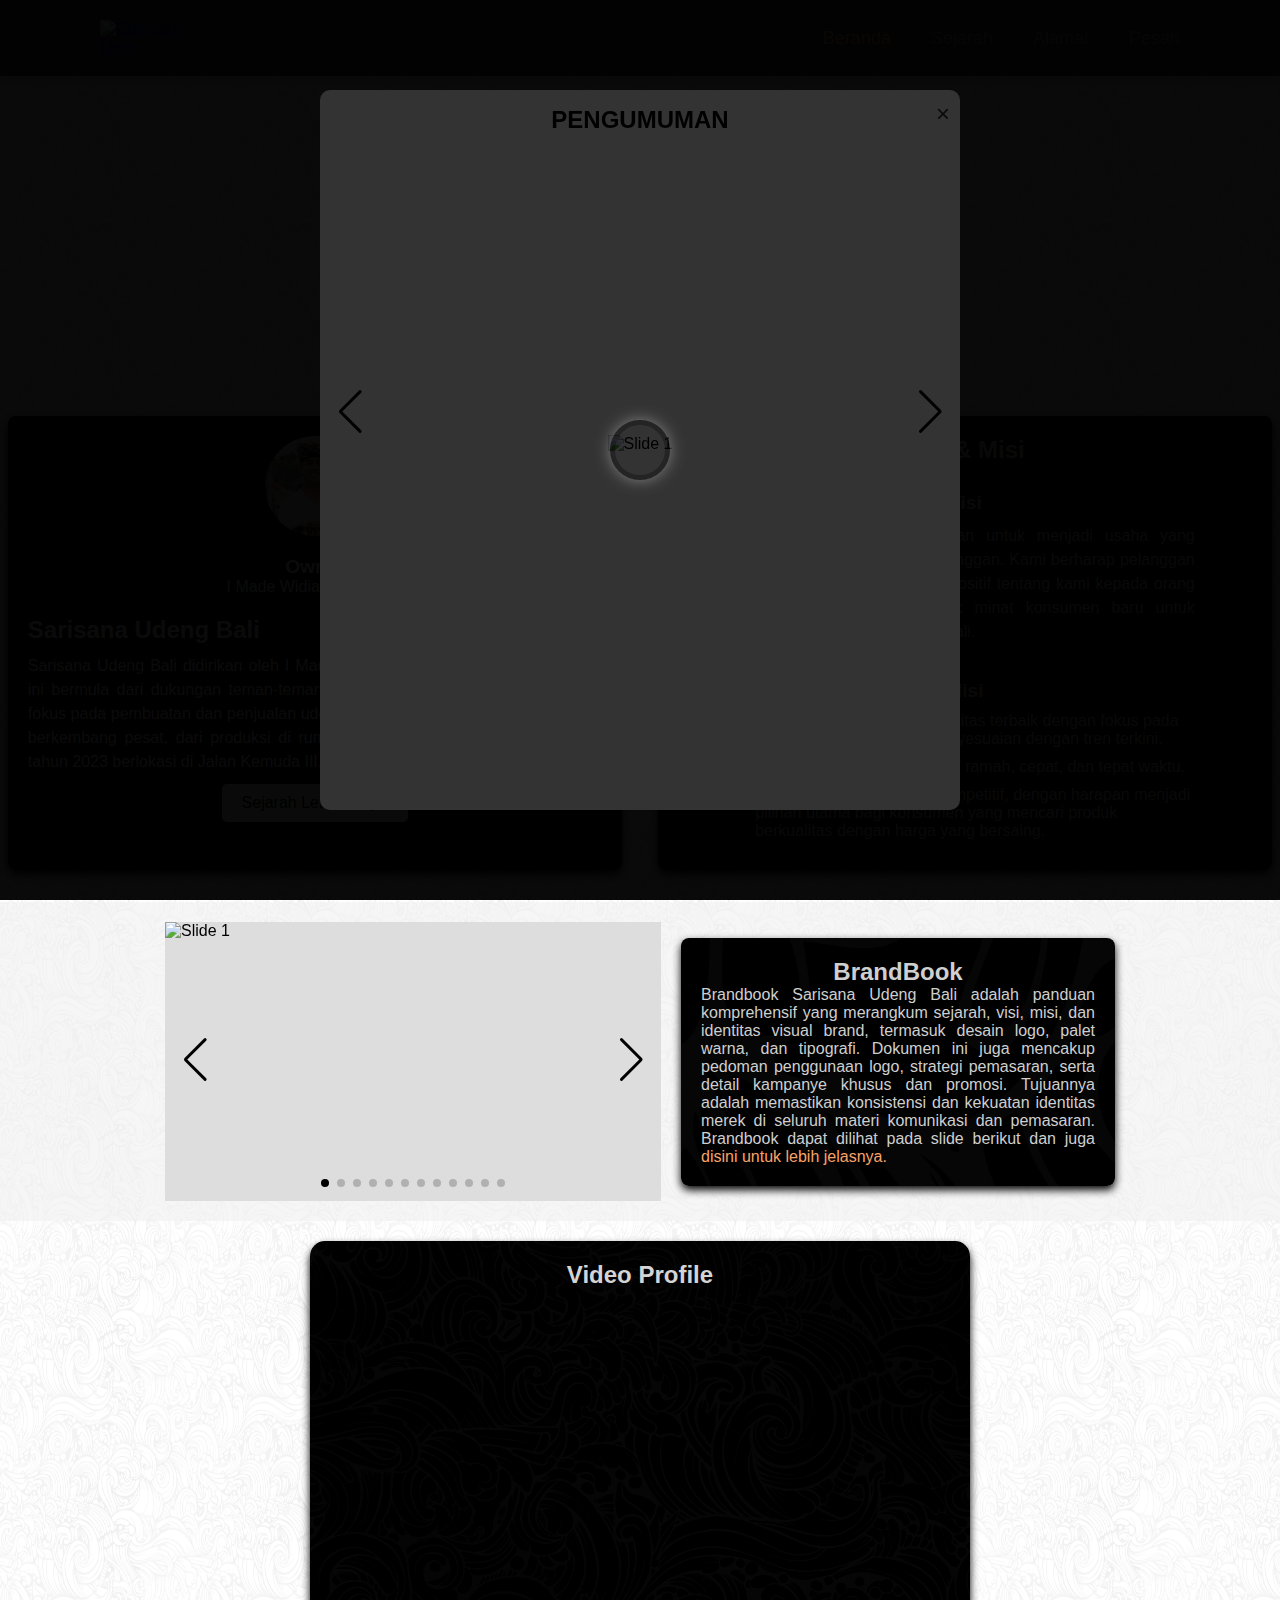
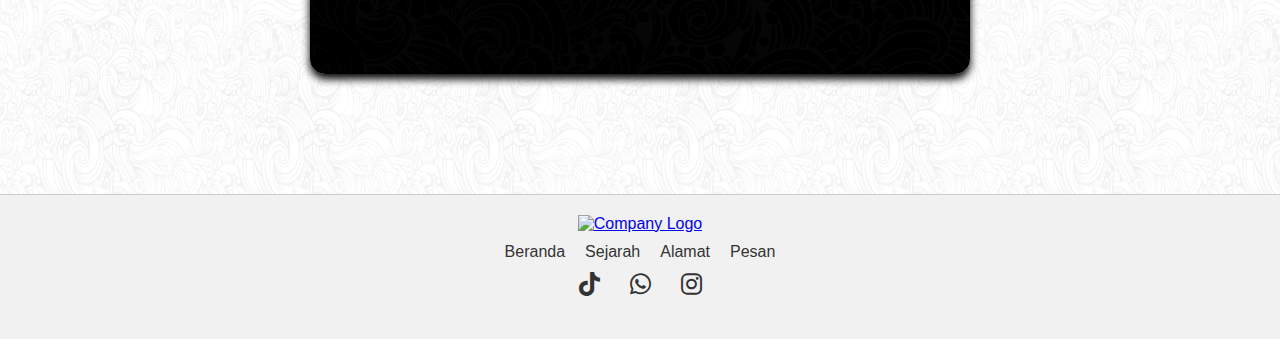
==== index.html @ 7d9cf790 "Add files via upload" ====
<!DOCTYPE html>
<html>
<head>
    <meta name="viewport" content="width=device-width, initial-scale=1">
    <link rel="stylesheet" href="https://unpkg.com/swiper/swiper-bundle.min.css">
    <link rel="stylesheet" href="https://cdnjs.cloudflare.com/ajax/libs/font-awesome/6.0.0-beta3/css/all.min.css">
    <link rel="stylesheet" href="asset/index.css">
    <link rel="preconnect" href="https://fonts.googleapis.com">
    <link rel="preconnect" href="https://fonts.gstatic.com" crossorigin>
    <link rel="icon" type="image/x-icon" href="asset/Logo Bulet Kecil.png">
    <title>Sarisana Udeng Bali</title>
</head>
<body>
    <!-- loading -->
    <div id="loading-overlay">
        <div class="loader"></div>
    </div>
    <!-- loading -->

    <!-- WhatsApp Popup -->
    <div id="whatsapp-popup" class="whatsapp-popup">
        <a href="https://wa.me/+6285179590346" target="_blank" class="whatsapp-popup-icon">
            <i class="fab fa-whatsapp"></i>
        </a>
    </div>
    <!-- WhatsApp Popup -->

    <!-- popup -->
    <div id="popup" class="popup">
        <div class="popup-content">
            <span class="popup-close">&times;</span>
            <div class="popup-slider swiper-container">
                <h2>PENGUMUMAN</h2>
                <div class="swiper-wrapper">
                    <div class="popup-swiper-slide swiper-slide"><img src="asset/Poster/1.png" alt="Slide 1"></div>
                    <div class="popup-swiper-slide swiper-slide">
                        <a href="https://drive.google.com/drive/folders/1d1EPyec3QUOYUrsuvZHofyyMhyWS-0Mm?usp=sharing" target="_blank">
                            <img src="asset/Poster/2.png" alt="Slide 2">
                        </a>
                    </div>
                    <div class="popup-swiper-slide swiper-slide"><img src="asset/Poster/3.png" alt="Slide 3"></div>
                </div>
                <div class="swiper-button-next"></div>
                <div class="swiper-button-prev"></div>
            </div>
        </div>
    </div>
    <!-- popup -->

    <!-- Navbar -->
    <header class="header">
        <button class="menu-toggle" id="menu-toggle">&#9776;</button>
        <a href="index.html" class="logo">
            <img src="asset/Header/Logo Bulet Kecil.png" alt="Company Logo">
        </a>
        <nav class="Navbar" id="navbar">
            <a href="index.html" class="highlighted">Beranda</a>
            <a href="Sejarah.html">Sejarah</a>
            <a href="Alamat.html" >Alamat</a>
            <a href="Pemesanan.html" >Pesan</a>
        </nav>
    </header>
    <!-- Navbar -->

    <!-- Welcome Video -->
    <div id="NaiK">
        <video autoplay loop muted plays-inline>
            <source src="asset/Header/Vidio Beranda.mp4" type="video/mp4">
        </video>
    </div>
    <!-- Welcome Video -->

    <!-- Sejarah & Visi Misi -->
    <section class="owner">
        <div id="aboutus" class="aboutus">
            <img src="asset/OPONG.png" alt="Avatar" class="aboutusimage">
            <div class="aboutustext">
                <h2>Owner</h2>
                <p>I Made Widiarsana, S.Pd</p>
            </div>
    
            <div class="aboutuscontent">
                <h2>Sarisana Udeng Bali</h2>
                <p>Sarisana Udeng Bali didirikan oleh I Made Widiarsana pada akhir 2019. Usaha ini bermula dari dukungan teman-teman dan modal awal dari ibunya, dengan fokus pada pembuatan dan penjualan udeng Bali. Sejak itu, Sarisana Udeng Bali berkembang pesat, dari produksi di rumah hingga mendirikan toko fisik pada tahun 2023 berlokasi di Jalan Kemuda III, Denpasar, Bali.</p>
                <div class="button-container">
                    <a href="Sejarah.html" class="button">Sejarah Lebih Lanjut</a>
                </div>
            </div>
        </div>
    
        <div id="visimisi" class="visimisi">
            <div class="visimisicontent">
                <h2>Visi & Misi</h2>
                <br>
                <h1>Visi</h1>
                <p>Sarisana Udeng Bali bertujuan untuk menjadi usaha yang mengutamakan kepuasan pelanggan. Kami berharap pelanggan akan menyebarkan informasi positif tentang kami kepada orang lain, sehingga dapat menarik minat konsumen baru untuk berPesan di Sarisana Udeng Bali.</p>
                <br>
                <br>
                <h1>Misi</h1>
                <ol>
                    <li>Menyediakan produk berkualitas terbaik dengan fokus pada kerapian, kekuatan, dan penyesuaian dengan tren terkini.</li>
                    <li>Memberikan pelayanan yang ramah, cepat, dan tepat waktu.</li>
                    <li>Menawarkan harga yang kompetitif, dengan harapan menjadi pilihan utama bagi konsumen yang mencari produk berkualitas dengan harga yang bersaing.</li>
                </ol>
            </div>
        </div>
    </section>
    <!-- Sejarah & Visi Misi -->

        <!-- Main Slide -->
        <div class="main-slide-container">

            <div class="main-slide">
                <div class="swiper-container main-swiper">
                    <div class="swiper-wrapper">
                        <div class="swiper-slide"><img src="asset/Brandbook/1.png" alt="Slide 1"></div>
                        <div class="swiper-slide"><img src="asset/Brandbook/2.png" alt="Slide 2"></div>
                        <div class="swiper-slide"><img src="asset/Brandbook/3.png" alt="Slide 3"></div>
                        <div class="swiper-slide"><img src="asset/Brandbook/4.png" alt="Slide 4"></div>
                        <div class="swiper-slide"><img src="asset/Brandbook/5.png" alt="Slide 5"></div>
                        <div class="swiper-slide"><img src="asset/Brandbook/6.png" alt="Slide 6"></div>
                        <div class="swiper-slide"><img src="asset/Brandbook/7.png" alt="Slide 7"></div>
                        <div class="swiper-slide"><img src="asset/Brandbook/8.png" alt="Slide 8"></div>
                        <div class="swiper-slide"><img src="asset/Brandbook/9.png" alt="Slide 9"></div>
                        <div class="swiper-slide"><img src="asset/Brandbook/10.png" alt="Slide 10"></div>
                        <div class="swiper-slide"><img src="asset/Brandbook/11.png" alt="Slide 11"></div>
                        <div class="swiper-slide"><img src="asset/Brandbook/12.png" alt="Slide 12"></div>
                    </div>
                    <div class="swiper-pagination"></div>
                    <div class="swiper-button-next"></div>
                    <div class="swiper-button-prev"></div>
                </div>
            </div>
            <div class="main-slide-info">
                <h2>BrandBook</h2>
                <p>Brandbook Sarisana Udeng Bali adalah panduan komprehensif yang merangkum sejarah, visi, misi, dan identitas visual brand, termasuk desain logo, palet warna, dan tipografi. Dokumen ini juga mencakup pedoman penggunaan logo, strategi pemasaran, serta detail kampanye khusus dan promosi. Tujuannya adalah memastikan konsistensi dan kekuatan identitas merek di seluruh materi komunikasi dan pemasaran.
                    Brandbook dapat dilihat pada slide berikut dan juga <a href="https://drive.google.com/file/d/13v5qn6UEZnp_ku4HlcvQti5y9NjSwgQj/view?usp=sharing">disini untuk lebih jelasnya.</a>
                </p>
            </div>
        </div>
        <!-- Main Slide -->

        <!-- Company Profile -->
        <section class="Cinema">
            <div id="cinema" class="cinema">
                <h2>Video Profile</h2>
                <div class="video-container">
                    <iframe class="Youtube" src="https://www.youtube.com/embed/a6RSxDbFDKI"frameborder="0" allowfullscreen></iframe>
                </div>
            </div>
        </section>
        <!-- Company Profile -->

  <!-- footer -->
  <footer>
    <div class="footer-section logo-section">
        <a href="Game.html">
            <img src="asset/Header/Logo Bulet Kecil.png" alt="Company Logo" class="logo">
        </a> 
    </div>
    <div class="footer-section nav-section">
        <nav>
            <ul>
                <li><a href="index.html" class="highlighted">Beranda</a></li>
                <li><a href="Sejarah.html">Sejarah</a></li>
                <li><a href="Alamat.html">Alamat</a></li>
                <li><a href="Pemesanan.html">Pesan</a></li>
            </ul>
        </nav>
    </div>
    <div class="footer-section social-media-section">
        <a href="https://www.tiktok.com/@madewcfmo7n?_t=8pFHoxcq2Ex&_r=1" target="_blank" class="social-icon">
            <i class="fab fa-tiktok"></i>
          </a>
          <a href="https://wa.me/+6285179590346" target="_blank" class="social-icon">
              <i class="fab fa-whatsapp"></i>
          </a>
          <a href="https://www.instagram.com/sarisana_udengbali/" target="_blank" class="social-icon">
              <i class="fab fa-instagram"></i>
        </a>
    </div>
  <!-- footer -->
   
    <script src="https://unpkg.com/swiper/swiper-bundle.min.js"></script>
    <script src="asset/index.js"></script>
</body>
---- asset/index.css ----
* {
    margin: 0;
    padding: 0;
    box-sizing: border-box;
}

body {
    min-height: 100vh;
    background: url('back.png') repeat;
    background-size: 200px 200px;
    background-position: center;
    font-family: 'Roboto', sans-serif;
}

/* loading */
#loading-overlay {
    position: fixed;
    top: 0;
    left: 0;
    width: 100%;
    height: 100%;
    background-color: rgba(0, 0, 0, 0.8); 
    display: flex;
    justify-content: center;
    align-items: center;
    z-index: 9999;
}

.loader {
    border: 5px solid rgba(0, 0, 0, 0.3); 
    border-radius: 50%;
    width: 60px; 
    height: 60px; 
    animation: spin 1s linear infinite;
    box-shadow: 0 0 15px rgba(207, 207, 207, 0.5); 
}

@keyframes spin {
    0% { 
        transform: rotate(0deg);
        border-top-color: #ffffff; 
    }
    50% { 
        border-top-color: #f9a368;
    }
    100% { 
        transform: rotate(360deg);
        border-top-color: #ffffff; 
    }
}

@keyframes fadeIn {
    0%, 100% { opacity: 0.8; }
    50% { opacity: 1; }
}

body.loaded #loading-overlay {
    display: none;
}
/* loading */
  
/* popup */
.popup {
    display: none;
    position: fixed;
    top: 0;
    left: 0;
    width: 100%;
    height: 100%;
    background-color: rgba(0, 0, 0, 0.8);
    align-items: center;
    justify-content: center;
    z-index: 11;
}

.popup-content {
    position: relative;
    width: 100%;
    max-width: 40rem;
    height: 80%;
    background: #fff;
    border-radius: 10px;
    overflow: hidden;
    display: flex;
    flex-direction: column;
    align-items: center;
}

.popup-slider {
    position: relative;
    width: 100%;
    height: 90%;
    display: flex;
    flex-direction: column;
    align-items: center;
}

.popup-slider h2 {
    margin: 0;
    padding: 1rem;
    width: 100%;
    text-align: center;
}

.popup-swiper-slide {
    display: flex;
    align-items: center;
    justify-content: center;
    height: 100%;
}

.popup-swiper-slide img {
    max-width: 100%;
    max-height: 100%;
    object-fit: contain;
}

.popup-swiper-slide a {
    display: flex;
    max-width: 100%;
    max-height: 100%;
}

/* POPUP Swiper Button Styles */
.swiper-button-next,
.swiper-button-prev {
    border-radius: 50%;
    width: 40px;
    height: 40px;
    display: flex;
    align-items: center;
    justify-content: center;
    font-size: 20px;
    position: absolute;
    top: 50%;
    transform: translateY(-0%);
    z-index: 10;
    color: #000000;
    background-color: rgba(255, 255, 255, 0);
    transition: background-color 0.3s ease, color 0.3s ease;
}

.swiper-button-next:hover,
.swiper-button-prev:hover {
    color: #f9a368; 
}

.swiper-button-next {
    right: 10px;
}

.swiper-button-prev {
    left: 10px;
}

/* Tanda Silang*/
.popup-close {
    position: absolute;
    top: 10px;
    right: 10px;
    font-size: 24px;
    color: #333;
    cursor: pointer;
    z-index: 12;
}

.popup-close:hover {
    color:#f9a368;
}
/* popup */

/* Navbar */
.header {
    position: fixed;
    top: 0;
    left: 0;
    width: 100%;
    padding: 20px 100px;
    background: rgba(0, 0, 0, 0.8);
    box-shadow: 0 4px 8px rgba(0, 0, 0, 0.2);
    backdrop-filter: blur(10px);
    display: flex;
    justify-content: space-between;
    align-items: center;
    z-index: 10;
    transition: background-color 0.3s ease, box-shadow 0.3s ease;
}

.logo img {
    height: 50px;
    width: 50px;
}

.header .logo {
    order: 1;
}

.menu-toggle {
    display: none;
    font-size: 24px;
    background: none;
    border: none;
    color: white;
    cursor: pointer;
    order: 2;
}

.Navbar {
    display: flex;
    align-items: center;
    order: 3;
}

.Navbar a {
    position: relative;
    font-size: 18px;
    color: rgb(145, 145, 145);
    font-weight: 500;
    text-decoration: none;
    margin-left: 40px;
    transition: 0.3s;
}

.Navbar a:hover {
    color: #f9a368;
}

.Navbar a.highlighted {
    color: #f9a368;
}

.Navbar a::before {
    content: '';
    position: absolute;
    top: 100%;
    left: 0;
    width: 0;
    height: 2px;
    background-color:rgb(145, 145, 145);
    transition: 0.3s;
}

.Navbar a:hover::before {
    width: 100%;
    height: 2px;
    background-color: #f9a368;
}

/* Media Querry Header */
@media (max-width: 768px) {
    .header {
        padding: 20px;
    }

    .Navbar {
        display: none;
        position: absolute;
        top: 100%;
        right: 0;
        background: rgba(0, 0, 0, 0.9);
        flex-direction: column;
        width: 200px;
        box-shadow: 0 4px 8px rgba(0, 0, 0, 0.2);
        z-index: 101;
    }

    .Navbar.active {
        display: flex;
    }

    .Navbar a {
        margin: 15px;
        color: #fff;
    }

    .menu-toggle {
        display: block;
    }
}
/* End Header */

/* Welcome Video? */
#NaiK {
    position: relative;
    padding-top: 30%; 
    height: 0; 
    overflow: hidden;
    max-width: 100%; 
    margin: auto; 
}

#NaiK video {
    position: absolute;
    top: 0;
    left: 0;
    width: 100%;
    height: 100%;
    object-fit: cover; /* Biar pas horizontal */
}

@media (max-width: 768px) {
    #NaiK {
        padding-top: 70%;
    }
}

/* aboutus & about us*/
.owner {
    display: flex;
    justify-content: space-between; 
    gap: 20px; 
    flex-wrap: wrap; 
    width: 100%; 
    margin-top: 2rem;
    margin-bottom: 2rem;
}

/* aboutus */
.aboutus {
    max-width: 900px;
    width: 100%;
    display: flex;
    flex-direction: column;
    align-items: center;
    text-align: center;
    gap: 20px;
    background: url(Black\ back.png);
    border-radius: 8px;
    padding: 20px;
    box-shadow: 0 4px 8px rgba(0, 0, 0, 0.993);
    margin: 0 auto;
    flex: 1; 
    max-width: 48%;
}

.aboutusimage {
    max-width: 100px;
    height: auto;
    border-radius: 50%;
}

.aboutustext p {
    color: #ffffff;
    font-size: 1rem;
}

.aboutustext h2 {
    color: #ffffff;
    font-size: 1.2rem;
    font-weight: bold;
}

.aboutuscontent {
    color: #ffffff;
    max-width: 100%;
    margin: 0 auto;
    text-align: left;
}

.aboutuscontent h2 {
    font-size: 1.5rem;
    margin-bottom: 10px;
}

.aboutuscontent p {
    color: #ffffff;
    text-align: justify;
    font-size: 1rem;
    line-height: 1.5;
}

.button-container {
    text-align: center;
}

.button {
    display: inline-block;
    padding: 10px 20px;
    margin-top: 10px;
    background-color: #ffffff;
    color: rgb(0, 0, 0);
    text-decoration: none;
    border-radius: 5px;
    font-size: 1rem;
    transition: background-color 0.3s ease, color 0.3s ease;
}

.button:hover {
    background-color: #fcbf84;
    color: #000000; 
}

/* visimisi */
.visimisi {
    max-width: 900px;
    width: 100%;
    display: flex;
    flex-direction: column;
    gap: 20px;
    background: url(Black\ back.png);
    border-radius: 8px;
    padding: 20px;
    box-shadow: 0 4px 8px rgba(0, 0, 0, 0.993);
    margin: 0 auto;
    flex: 1; 
    max-width: 48%;
}

.visimisicontent {
    color: #d4d4d4;
    max-width: 80%;
    margin: 0 auto;
}

.visimisicontent h2 {
    text-align: center;
    font-size: 1.5rem;
    margin-bottom: 10px;
}

.visimisicontent h1 {
    text-align: center;
    font-size: 1.2rem;
    margin-bottom: 10px;
}

.visimisicontent p {
    text-align: justify;
    font-size: 1rem;
    line-height: 1.5;
}

.visimisicontent ol {
    padding-left: 20px;
}

.visimisicontent ol li {
    font-size: 1rem;
    margin-bottom: 10px;
}

/* Main Slide */
.main-slide-container {
    display: flex;
    align-items: center;
    justify-content: center; 
    gap: 20px; 
    padding: 20px;
    background-color: #f0f0f094;
}

.main-slide {
    width: 40%;
    aspect-ratio: 16 / 9;
    background-color: #ddd;
    overflow: hidden;
    position: relative;
}

.main-slide .swiper-slide img {
    width: 100%;
    height: 100%;
    object-fit: cover;
}

.main-slide .swiper-pagination {
    bottom: 10px;
}

.swiper-pagination-bullet {
    background-color: #000000;
    transition: background-color 0.3s ease, color 0.3s ease;
}

.swiper-pagination-bullet:hover {
    background-color:#f9a368; 
}

.main-slide .swiper-button-next,
.main-slide .swiper-button-prev {
    color: rgb(0, 0, 0);
    transition: background-color 0.3s ease, color 0.3s ease;
}

.main-slide .swiper-button-next:hover,
.main-slide .swiper-button-prev:hover {
    color: #f9a368; 
}

.main-slide-info {
    background: url(Black\ back.png);
    border-radius: 8px;
    padding: 20px;
    box-shadow: 0 4px 8px rgba(0, 0, 0, 0.993);
    width: 35%;
    box-sizing: border-box;
}

.main-slide-info h2 {
    color: #cfcfcf;
    text-align: center;
}

.main-slide-info p {
    color: #cfcfcf;
    text-align: justify;
}

.main-slide-info p a {
    color: #f9a368;
    text-decoration: none;
    transition: 0.3s;
}

.main-slide-info p a:hover {
    color: #cfcfcf;
}

/* Main Slide */

/* Company Profile */
.Cinema {  
    margin-top: 0rem;
    max-width: 700px;
    padding: 20px;
    margin-left: auto;
    margin-right: auto; /* Pusatkan secara horizontal */
}

.cinema {
    text-align: center;
    padding: 30px;
    width: 100%;
    max-width: 1200px;
    background: url('Black\ back.png') no-repeat center center;
    padding: 20px;
    box-shadow: 0 5px 8px rgb(0, 0, 0); 
    background-size: cover;
    border-radius: 15px;
    margin: 0 auto; 
}

.cinema h2 {
    padding-bottom: 1rem;
    color: #d4d4d4;
}

.video-container {
    position: relative;
    width: 100%;
    padding-bottom: 56.25%;
    height: 0;
    overflow: hidden;
}

.video-container iframe,
.video-container video {
    position: absolute;
    top: 0;
    left: 0;
    width: 100%;
    height: 100%;
}
/* End Company Profile*/

/* Footer */
footer {
    margin-top: 100px;
    display: flex;
    flex-direction: column;
    align-items: center;
    padding: 20px;
    background-color: #f1f1f1;
    border-top: 1px solid #ccc;
}

.footer-section {
    display: flex;
    flex-direction: column;
    align-items: center;
    margin-bottom: 20px;
}

.logo-section {
    margin-bottom: 10px;
}

.logo {
    width: 100px;
}

.nav-section {
    margin-bottom: 10px;
}

nav ul {
    list-style-type: none;
    padding: 0;
    margin: 0;
    display: flex;
    flex-wrap: wrap;
    justify-content: center;
}

nav ul li {
    text-align: center;
    margin: 0 10px;
}

nav ul li a {
    text-decoration: none;
    color: #333;
    font-size: 16px;
    transition: background-color 0.3s ease, color 0.3s ease;
}

nav ul li a:hover {
    color: #f9a368;
}

.social-media-section {
    display: flex;
    flex-direction: row;
    align-items: center; 
    gap: 30px; 
}

.social-icon {
    font-size: 24px;
    color: #333;
    text-decoration: none;
    transition: background-color 0.3s ease, color 0.3s ease;
}

.social-icon:hover {
    color: #f9a368;
}



/* Footer */

/* Media Querry ISI */
@media (max-width: 768px) {
    .owner {
        flex-direction: column; 
        gap: 20px; 
    }

    .aboutus, .visimisi {
        max-width: 90%;
    }

    .aboutusimage {
        max-width: 80px;
    }

    .aboutustext h2, .aboutuscontent h2 {
        font-size: 1.2rem;
    }

    .aboutustext p, .aboutuscontent p, .visimisicontent p {
        font-size: 0.9rem;
    }

    .button {
        padding: 8px 16px;
        font-size: 0.9rem;
    }

    .popup-content {
        width: 90%;
        height: 90%;
        max-width: none;
    }

    .popup-slider {
        height: 85%;
    }

    .swiper-button-next,
    .swiper-button-prev {
        width: 30px;
        height: 30px;
        font-size: 16px;
    }

    .main-slide-container {
        flex-direction: column;
        gap: 10px;
        padding: 10px;
    }

    .main-slide {
        width: 100%;
        aspect-ratio: auto;
        height: auto;
    }
    
    .main-slide .swiper-slide img {
        object-fit: cover;
    }
    .main-slide-info {
        width: 100%;
        padding: 10px;
    }

    .main-slide-info h2,
    .main-slide-info p {
        font-size: 0.9rem;
    }
    .main-slide .swiper-button-next,
    .main-slide .swiper-button-prev {
        width: 30px;
        height: 30px;
        font-size: 16px;
    }

    .Cinema {
        margin-top: 1rem;
        padding: 10px;
        max-width: 100%;
    }

    .cinema {
        transform: translateX(0);
        padding: 15px;
        max-width: 100%;
        border-radius: 10px;
    }

    .cinema h2 {
        font-size: 1.2rem;
    }

    .video-container {
        padding-bottom: 56.25%;
        height: auto;
    }
}

/* Styling untuk WhatsApp Popup */
.whatsapp-popup {
    position: fixed;
    bottom: 20px; /* Menempatkan di bawah layar */
    right: 20px;  /* Menempel di sisi kanan */
    background-color: #25d366;
    border-radius: 50%;
    padding: 15px;
    display: none; /* Sembunyikan saat pertama kali */
    z-index: 9999; /* Pastikan tombol di atas konten */
}

.whatsapp-popup-icon i {
    font-size: 30px;
    color: white;
}

.whatsapp-popup:hover {
    background-color: #128c7e;
}
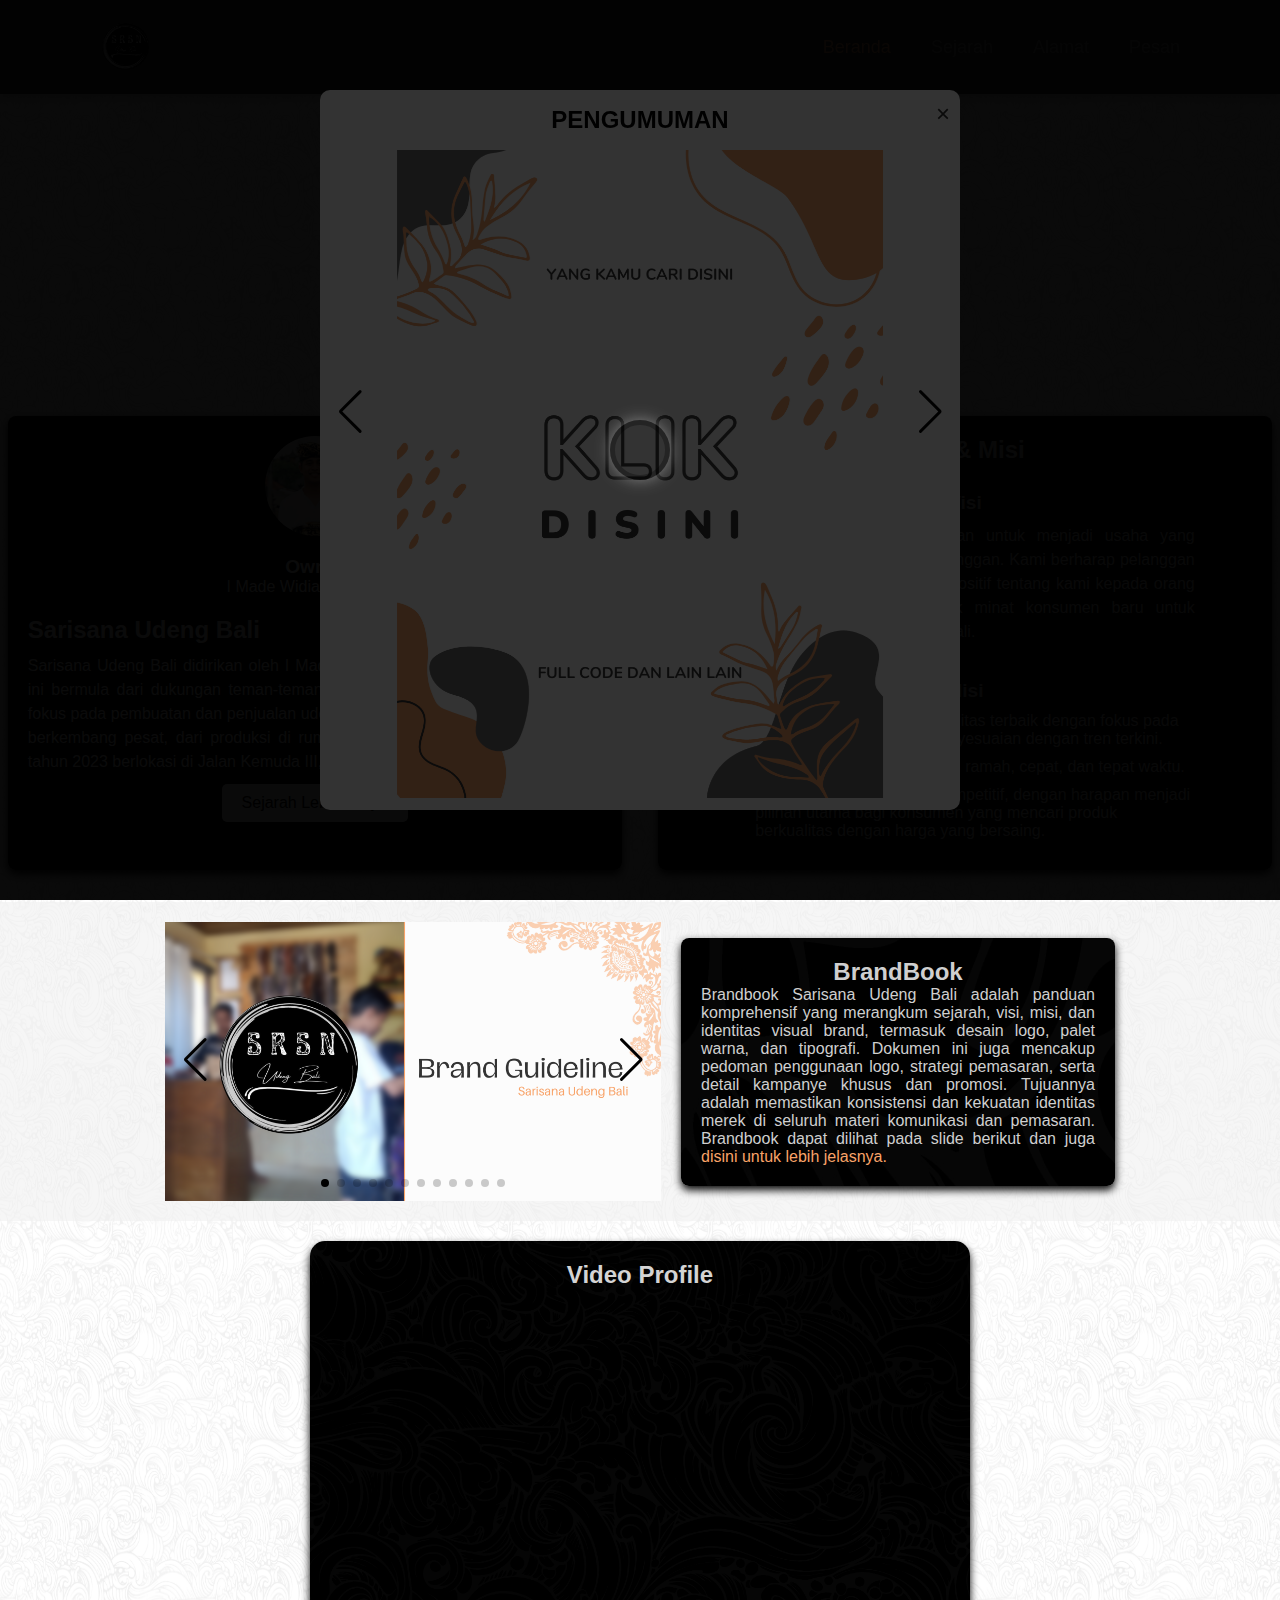
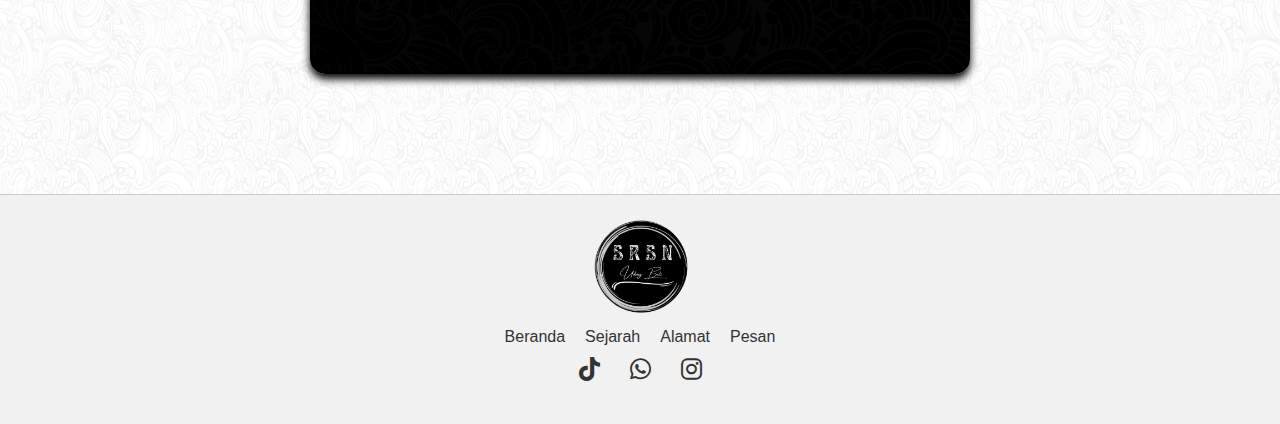
==== commit eb9a138c: "Update index.html" ====
--- a/index.html
+++ b/index.html
@@ -32,13 +32,21 @@
             <div class="popup-slider swiper-container">
                 <h2>PENGUMUMAN</h2>
                 <div class="swiper-wrapper">
-                    <div class="popup-swiper-slide swiper-slide"><img src="asset/Poster/1.png" alt="Slide 1"></div>
                     <div class="popup-swiper-slide swiper-slide">
                         <a href="https://drive.google.com/drive/folders/1d1EPyec3QUOYUrsuvZHofyyMhyWS-0Mm?usp=sharing" target="_blank">
                             <img src="asset/Poster/2.png" alt="Slide 2">
                         </a>
                     </div>
-                    <div class="popup-swiper-slide swiper-slide"><img src="asset/Poster/3.png" alt="Slide 3"></div>
+                    <div class="popup-swiper-slide swiper-slide">
+                        <a href="https://drive.google.com/drive/folders/1d1EPyec3QUOYUrsuvZHofyyMhyWS-0Mm?usp=sharing" target="_blank">
+                            <img src="asset/Poster/2.png" alt="Slide 2">
+                        </a>
+                    </div>
+                    <div class="popup-swiper-slide swiper-slide">
+                        <a href="https://drive.google.com/drive/folders/1d1EPyec3QUOYUrsuvZHofyyMhyWS-0Mm?usp=sharing" target="_blank">
+                            <img src="asset/Poster/2.png" alt="Slide 2">
+                        </a>
+                    </div>
                 </div>
                 <div class="swiper-button-next"></div>
                 <div class="swiper-button-prev"></div>
@@ -183,4 +191,4 @@
    
     <script src="https://unpkg.com/swiper/swiper-bundle.min.js"></script>
     <script src="asset/index.js"></script>
-</body>+</body>
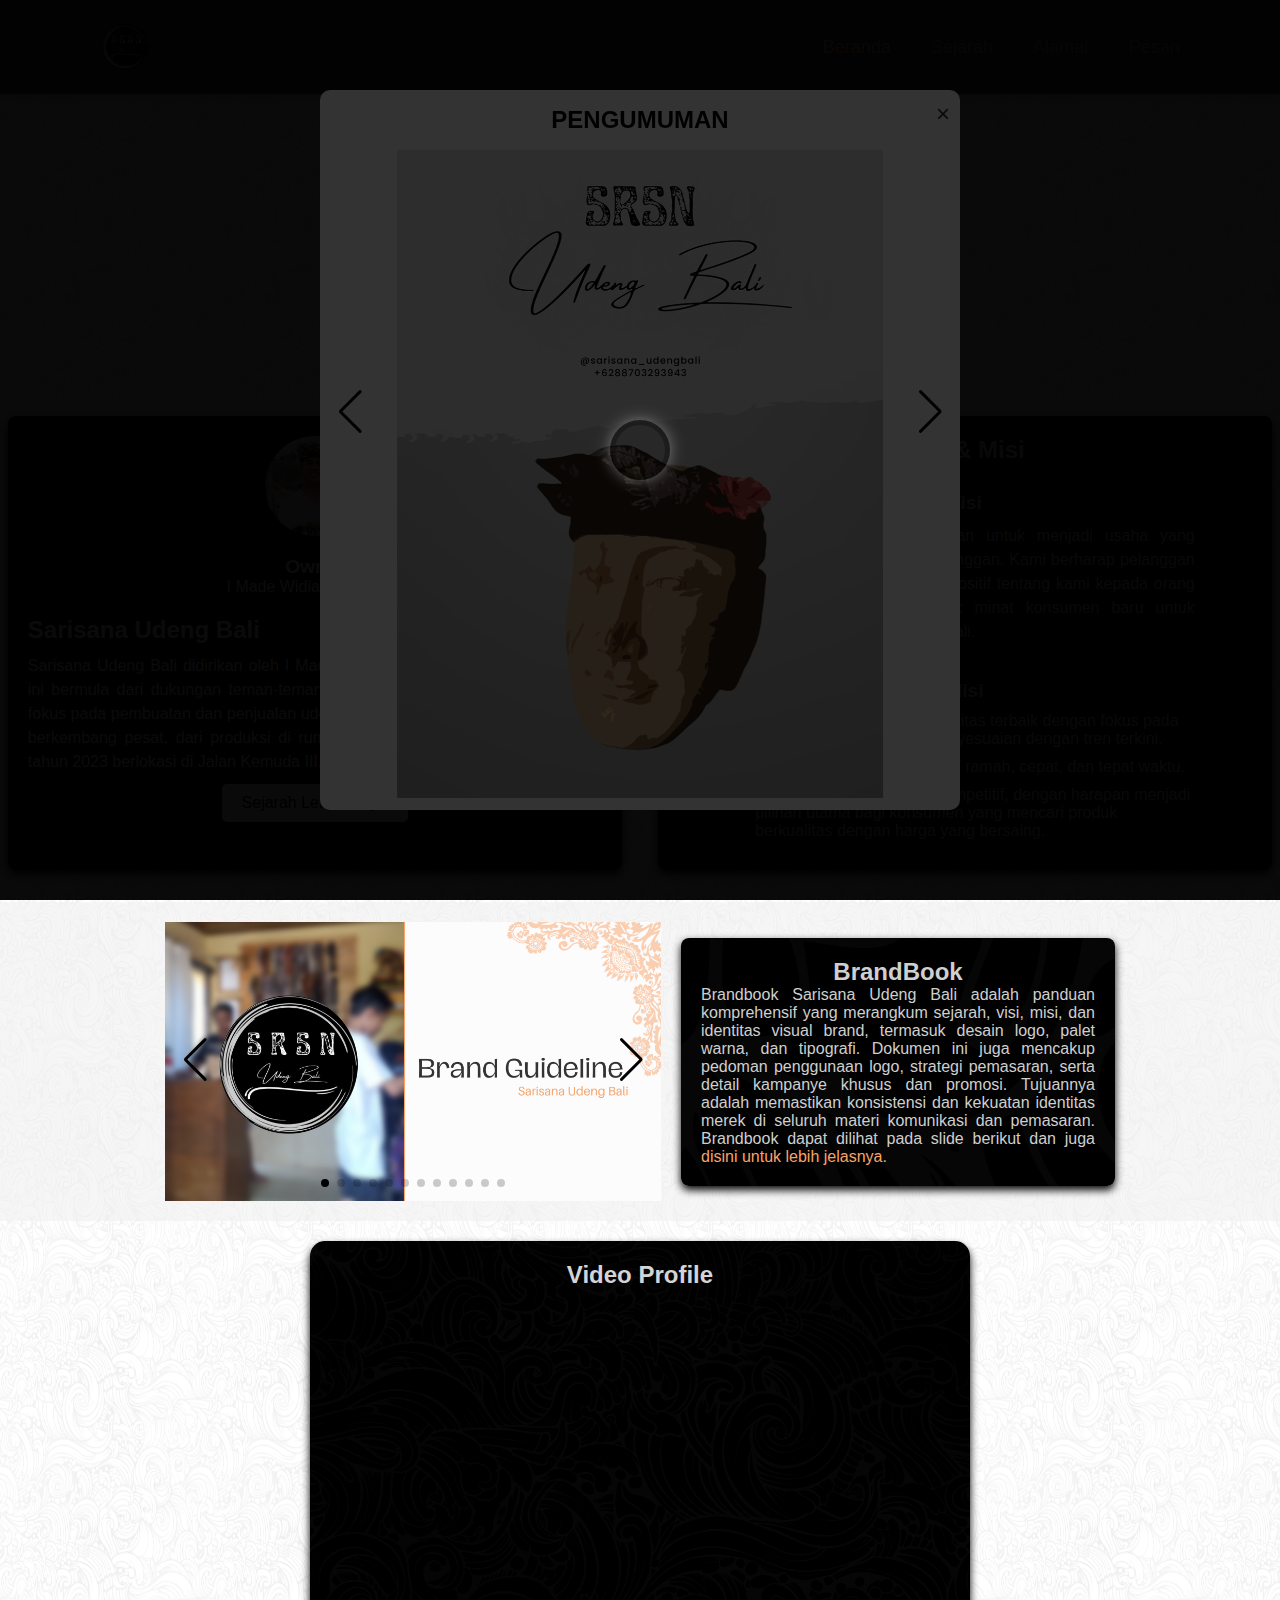
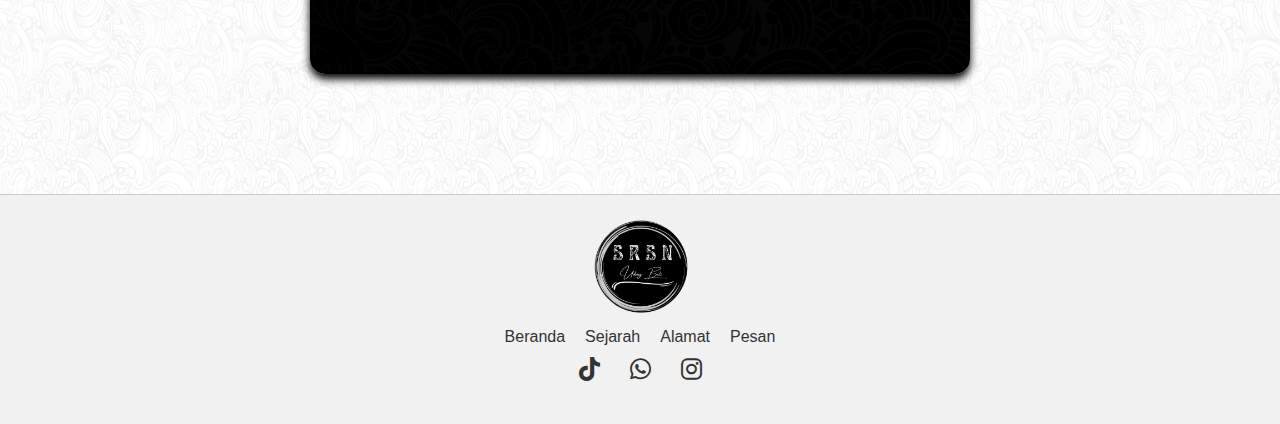
==== commit f2523d4c: "Update index.html" ====
--- a/index.html
+++ b/index.html
@@ -34,17 +34,17 @@
                 <div class="swiper-wrapper">
                     <div class="popup-swiper-slide swiper-slide">
                         <a href="https://drive.google.com/drive/folders/1d1EPyec3QUOYUrsuvZHofyyMhyWS-0Mm?usp=sharing" target="_blank">
-                            <img src="asset/Poster/2.png" alt="Slide 2">
+                            <img src="asset/Poster/1.png" alt="Slide 2">
                         </a>
                     </div>
                     <div class="popup-swiper-slide swiper-slide">
                         <a href="https://drive.google.com/drive/folders/1d1EPyec3QUOYUrsuvZHofyyMhyWS-0Mm?usp=sharing" target="_blank">
-                            <img src="asset/Poster/2.png" alt="Slide 2">
+                            <img src="asset/Poster/1.png" alt="Slide 2">
                         </a>
                     </div>
                     <div class="popup-swiper-slide swiper-slide">
                         <a href="https://drive.google.com/drive/folders/1d1EPyec3QUOYUrsuvZHofyyMhyWS-0Mm?usp=sharing" target="_blank">
-                            <img src="asset/Poster/2.png" alt="Slide 2">
+                            <img src="asset/Poster/1.png" alt="Slide 2">
                         </a>
                     </div>
                 </div>
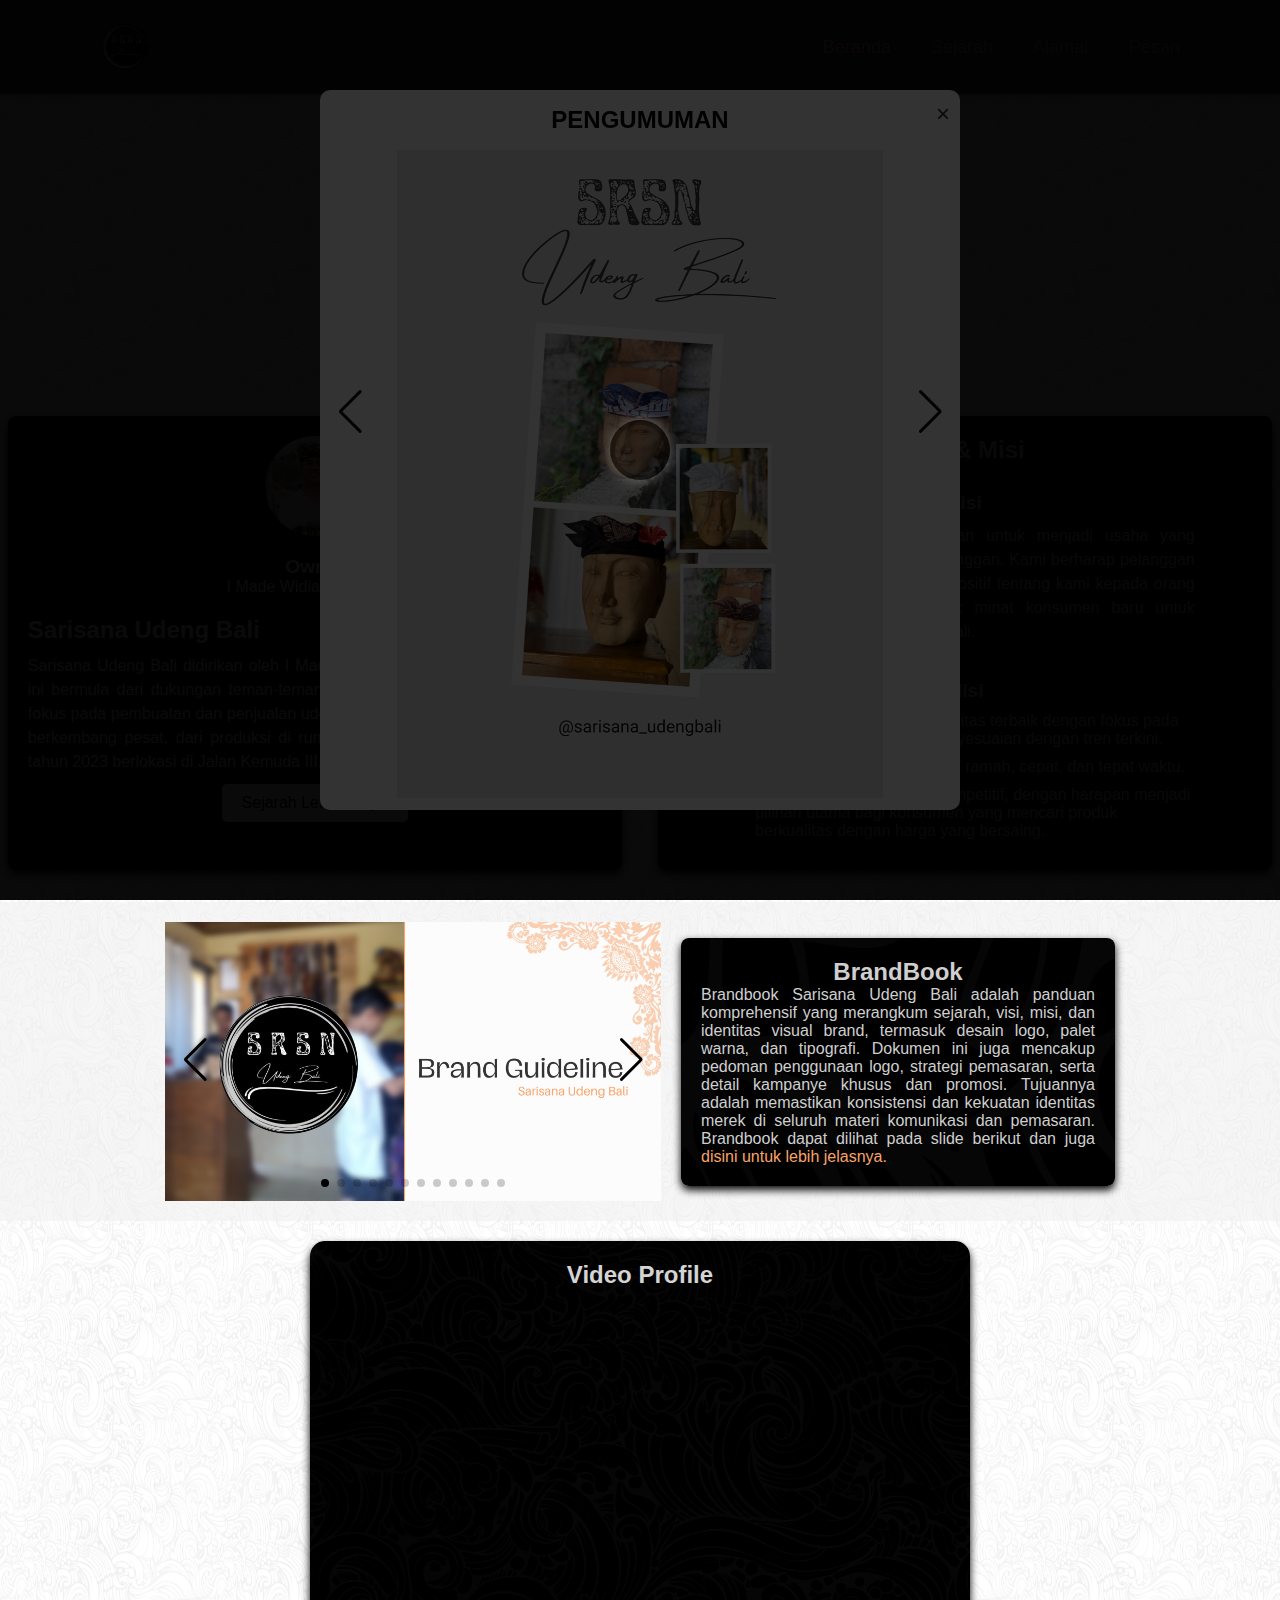
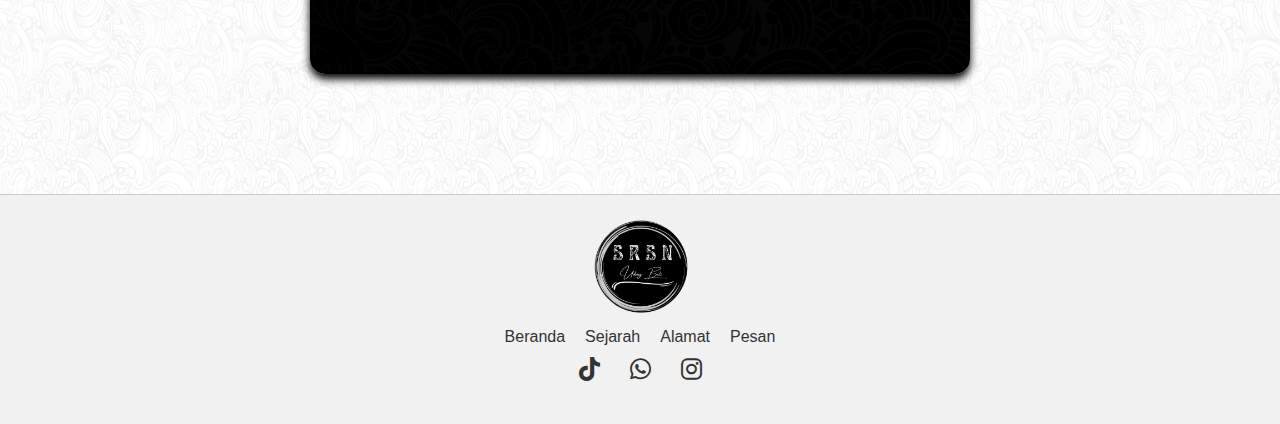
==== commit 2111a302: "Update index.html" ====
--- a/index.html
+++ b/index.html
@@ -34,17 +34,17 @@
                 <div class="swiper-wrapper">
                     <div class="popup-swiper-slide swiper-slide">
                         <a href="https://drive.google.com/drive/folders/1d1EPyec3QUOYUrsuvZHofyyMhyWS-0Mm?usp=sharing" target="_blank">
-                            <img src="asset/Poster/1.png" alt="Slide 2">
+                            <img src="asset/Poster/1.jpg" alt="Slide 2">
                         </a>
                     </div>
                     <div class="popup-swiper-slide swiper-slide">
                         <a href="https://drive.google.com/drive/folders/1d1EPyec3QUOYUrsuvZHofyyMhyWS-0Mm?usp=sharing" target="_blank">
-                            <img src="asset/Poster/1.png" alt="Slide 2">
+                            <img src="asset/Poster/2.png" alt="Slide 2">
                         </a>
                     </div>
                     <div class="popup-swiper-slide swiper-slide">
                         <a href="https://drive.google.com/drive/folders/1d1EPyec3QUOYUrsuvZHofyyMhyWS-0Mm?usp=sharing" target="_blank">
-                            <img src="asset/Poster/1.png" alt="Slide 2">
+                            <img src="asset/Poster/4.jpg" alt="Slide 2">
                         </a>
                     </div>
                 </div>
